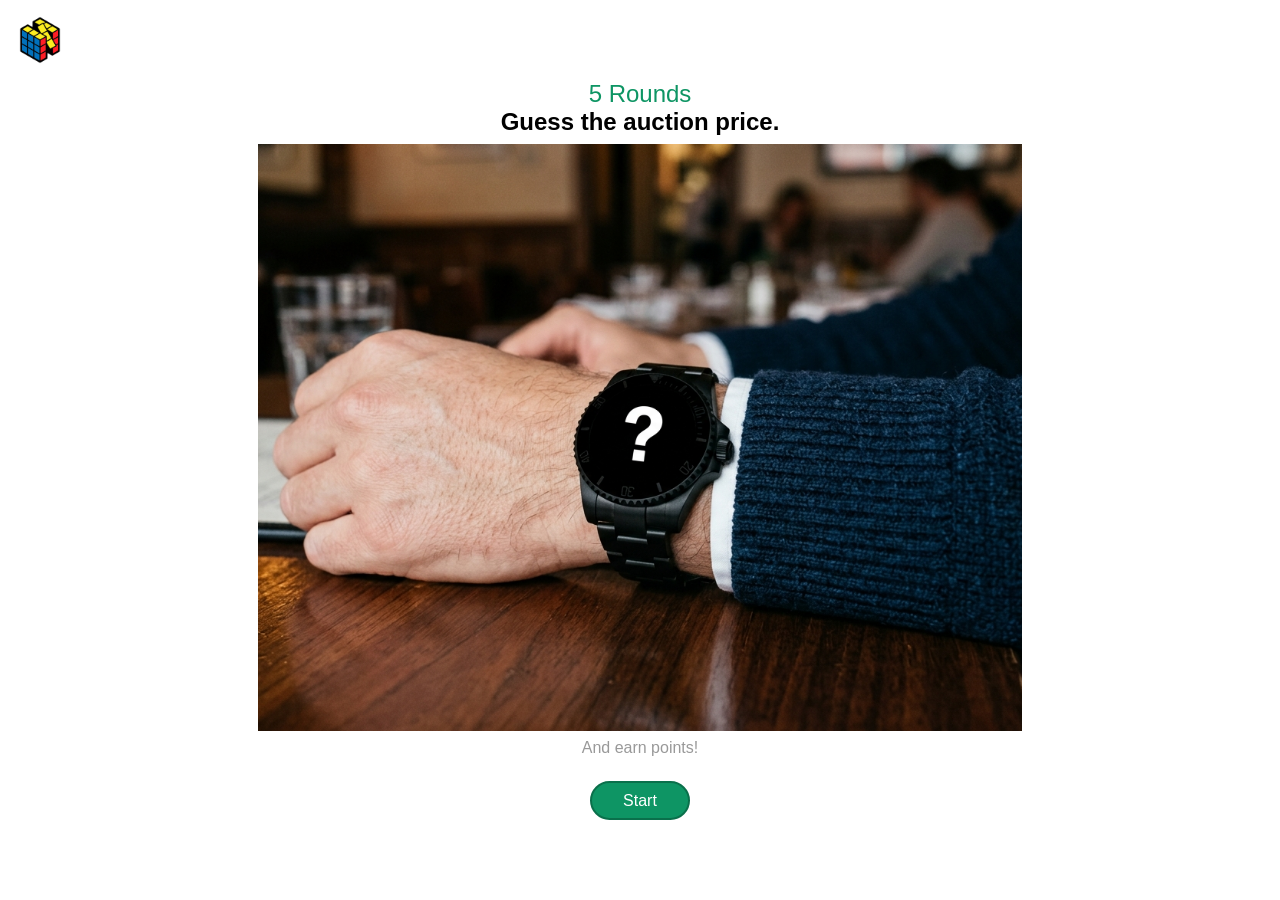
==== index.html @ b775ef50 "Renaming files" ====
<!DOCTYPE html>
<html lang="en">
<head>
    <meta charset="UTF-8">
    <meta name="viewport" content="width=device-width, initial-scale=1.0">
    <link rel="stylesheet" href="css/index.css">
    <link rel="icon" type="image/x-icon" href="src/auction.png">
    <script src="js/index.js" defer></script>

    <title>WatchWorth</title>
</head>
<body>
    <a id="rubik" href="https://itsleontan.com">
        <img src="src/rubik.png" alt="Rubik's Cube">
    </a>

    <main>
        <h2 id="rounds">5 Rounds</h2>
        <h2 id="name">Guess the auction price.</h2>
        
        <div id="image-wrapper">
            <img id="image" src="src/watches/Mystery watch.png" alt="watch">
            <p id="actualPrice">$1,000,000</p>
        </div>

        <p id="date-sold">And earn points!</p>

        <button id="start">Start</button>

        <div id="input-container">
            <span>USD$</span>
            <input id="guess" placeholder=""><button><img src="src/auction.png"></button>
        </div>

        <div id="round-summary">
            <p id="roundPoints"></p>
            <button id="next">Next</button>
        </div>

        <div id="game-summary">
            <p id="gamePoints"></p>
            <button id="again">Play Again</button>
        </div>
    </main>
</body>
</html>
---- css/index.css ----
:root {
    --beige: rgb(249, 246, 244);

    --white-dark: hsl(0, 0%, 90%);
    --white-medium: hsl(0, 0%, 95%);
    --white-light: hsl(0, 0%, 100%);

    --grey-light: hsl(0, 0%, 80%);
    --grey-medium: hsl(0, 0%, 70%);
    --grey-dark: hsl(0, 0%, 60%);

    --black-dark: hsl(0, 0%, 0%);
    --black-medium: hsl(0, 0%, 10%);
    --black-light: hsl(0, 0%, 20%);

    --primary-dark: hsl(158, 83%, 16%);
    --primary-medium: hsl(158, 83%, 24%);
    --primary-light: hsl(158, 83%, 32%);
}
html {
    scroll-behavior: smooth;
    scrollbar-color: var(--primary-light) var(--white-dark);
    scrollbar-width: thin;
    font-family: "Montserrat", sans-serif;
}
*, *::before, *::after {
    box-sizing: border-box;
}
body {
    /* border: 3px solid palevioletred; */
    height: 100vh;
    width: 100%;
    margin: 0;
    display: flex;
    flex-direction: column;
    justify-content: center;
    align-items: center;
}

#rubik {
    position: absolute;
    top: 16px;
    left: 16px;
}
#rubik img {
    width: min(48px, 12%);
}

main {
    /* border: 3px dotted red; */
    height: 100%;
    width: min(100%, 800px);
    padding: 80px 0;
    text-align: center;
    display: flex;
    flex-direction: column;
    justify-content: center;
    align-items: center;
}
#rounds {
    color: var(--primary-light);
    margin: 0;
    font-weight: 400;
}
#name {
    margin: 0;
}

#image-wrapper {
    /* border: 3px dotted green; */
    min-height: 0;
    height: fit-content;
    max-width: 100%;
    width: fit-content;
    display: flex;
    justify-content: center;
    align-items: center;
    margin: 8px 0;
    position: relative;
}
#image {
    object-fit: contain;
    height: auto;
    max-height: 100%;
    width: 100%;
    display: block;
}
#actualPrice {
    display: none;
    position: absolute;
    background-color: rgba(255, 255, 255, 0.7);
    color: var(--primary-light);
    width: 100%;
    font-size: 28px;
    bottom: 0px;
    padding: 12px 0;
}

#date-sold {
    margin: 0;
    color: var(--grey-dark);
}
#input-container {
    display: none;
    width: 100%;
    margin-top: 24px;
    justify-content: center;
    align-items: center;
}
#input-container input {
    height: 40px;
    font-size: 20px;
    text-align: center;
    width: 150px;
    padding: 5px 15px;
    border: 2px solid var(--primary-light);
    margin: 0;
}
#input-container input:focus {
    outline: none;
}
#input-container button {
    height: 40px;
    width: 40px;
    padding: 5px;
    border: 2px solid var(--primary-light);
    background-color: var(--primary-light);
    margin: 0;
    display: flex;
    justify-content: center;
    align-items: center;
}
#input-container button img {
    width: 100%;
    filter: invert(1);
    transition: transform 0.2s ease;
}
#input-container button img:hover {
    transform: rotate(-45deg);
}
#input-container button img:active {
    transform: rotate(-45deg);
}

#start {
    font-size: 16px;
    height: 40px;
    width: 100px;
    padding: 5px;
    border-radius: 20px;
    border: 2px solid var(--primary-medium);
    background-color: var(--primary-light);
    color: white;
    margin-top: 24px;
}
#start:hover,
#start:active {
    border: 2px solid var(--primary-medium);
    background-color: var(--primary-medium);
}

#round-summary {
    display: none;
    width: 100%;
    justify-content: center;
    align-items: center;
    margin-top: 24px;
    gap: 40px;
}
#round-summary p {
    color: var(--primary-light);
    font-size: 20px;
}
#round-summary #next {
    font-size: 16px;
    height: 40px;
    width: 80px;
    border-radius: 20px;
    border: 2px solid var(--primary-medium);
    background-color: var(--primary-light);
    color: white;
}
#round-summary #next:hover,
#round-summary #nextt:active {
    border: 2px solid var(--primary-medium);
    background-color: var(--primary-medium);
}

#game-summary {
    display: none;
    flex-direction: column;
    width: 100%;
    justify-content: center;
    align-items: center;
}
#game-summary p {
    color: var(--primary-light);
    font-size: 24px;
}
#game-summary #again {
    font-size: 16px;
    height: 40px;
    width: 120px;
    border-radius: 20px;
    border: 2px solid var(--primary-medium);
    background-color: var(--primary-light);
    color: white;
}
#round-summary #again:hover,
#round-summary #again:active {
    border: 2px solid var(--primary-medium);
    background-color: var(--primary-medium);
}
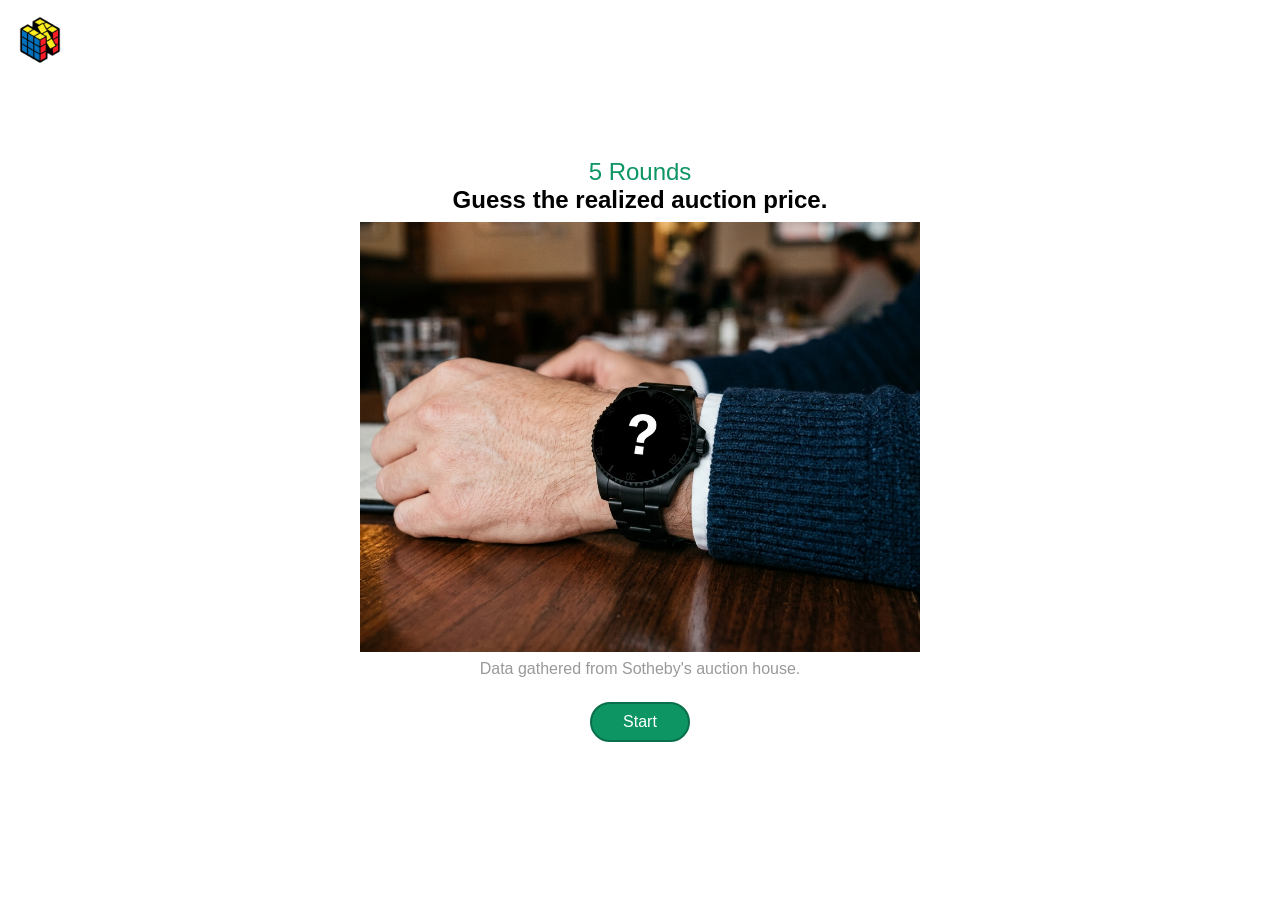
==== commit 5a208f4b: "v1.1.1 - Fixed right. overflowing element. - Added padding to name. - Potentially fix with viewport " ====
--- a/index.html
+++ b/index.html
@@ -2,7 +2,7 @@
 <html lang="en">
 <head>
     <meta charset="UTF-8">
-    <meta name="viewport" content="width=device-width, initial-scale=1.0">
+    <meta name="viewport" content="width=device-width, initial-scale=1.0, viewport-fit=cover, interactive-widget=overlays-content">
     <link rel="stylesheet" href="css/index.css">
     <link rel="icon" type="image/x-icon" href="src/auction.png">
     <script src="js/index.js" defer></script>
@@ -16,14 +16,15 @@
 
     <main>
         <h2 id="rounds">5 Rounds</h2>
-        <h2 id="name">Guess the auction price.</h2>
+        <h2 id="name">Guess the realized auction price.</h2>
         
         <div id="image-wrapper">
             <img id="image" src="src/watches/Mystery watch.png" alt="watch">
-            <p id="actualPrice">$1,000,000</p>
+            <p id="actualPrice"></p>
+            <img id="sold" src="src/sold.png">
         </div>
 
-        <p id="date-sold">And earn points!</p>
+        <p id="date-sold">Data gathered from Sotheby's auction house.</p>
 
         <button id="start">Start</button>
 
--- a/css/index.css
+++ b/css/index.css
@@ -18,6 +18,8 @@
     --primary-light: hsl(158, 83%, 32%);
 }
 html {
+    height: 100%;
+    min-height: 100%;
     scroll-behavior: smooth;
     scrollbar-color: var(--primary-light) var(--white-dark);
     scrollbar-width: thin;
@@ -27,14 +29,16 @@
     box-sizing: border-box;
 }
 body {
-    /* border: 3px solid palevioletred; */
     height: 100vh;
+    min-height: var(--app-height);
     width: 100%;
     margin: 0;
     display: flex;
     flex-direction: column;
-    justify-content: center;
-    align-items: center;
+    justify-content: flex-start;
+    align-items: center;
+    /* overflow-x: hidden;
+    overflow-y: auto; */
 }
 
 #rubik {
@@ -47,9 +51,8 @@
 }
 
 main {
-    /* border: 3px dotted red; */
     height: 100%;
-    width: min(100%, 800px);
+    min-height: var(--app-height);
     padding: 80px 0;
     text-align: center;
     display: flex;
@@ -64,14 +67,14 @@
 }
 #name {
     margin: 0;
+    padding: 0 20px;
 }
 
 #image-wrapper {
-    /* border: 3px dotted green; */
     min-height: 0;
     height: fit-content;
     max-width: 100%;
-    width: fit-content;
+    width: min(100%, 560px);
     display: flex;
     justify-content: center;
     align-items: center;
@@ -83,6 +86,7 @@
     height: auto;
     max-height: 100%;
     width: 100%;
+    max-width: 100%;
     display: block;
 }
 #actualPrice {
@@ -94,6 +98,21 @@
     font-size: 28px;
     bottom: 0px;
     padding: 12px 0;
+}
+#sold {
+    visibility: hidden;
+    position: absolute;
+    width: 160px;
+    top: 0px;
+    right: 0px;
+    transform-origin: top right;
+    transform:  scale(1.5);
+    transition: transform 0.2s linear;
+}
+#sold.show {
+    visibility: visible;
+    transform-origin: center;
+    transform: rotate(45deg) scale(1);
 }
 
 #date-sold {
@@ -119,7 +138,7 @@
 #input-container input:focus {
     outline: none;
 }
-#input-container button {
+#input-container > button {
     height: 40px;
     width: 40px;
     padding: 5px;
@@ -170,6 +189,7 @@
 #round-summary p {
     color: var(--primary-light);
     font-size: 20px;
+    margin: 0;
 }
 #round-summary #next {
     font-size: 16px;
@@ -179,6 +199,7 @@
     border: 2px solid var(--primary-medium);
     background-color: var(--primary-light);
     color: white;
+    margin: 0;
 }
 #round-summary #next:hover,
 #round-summary #nextt:active {
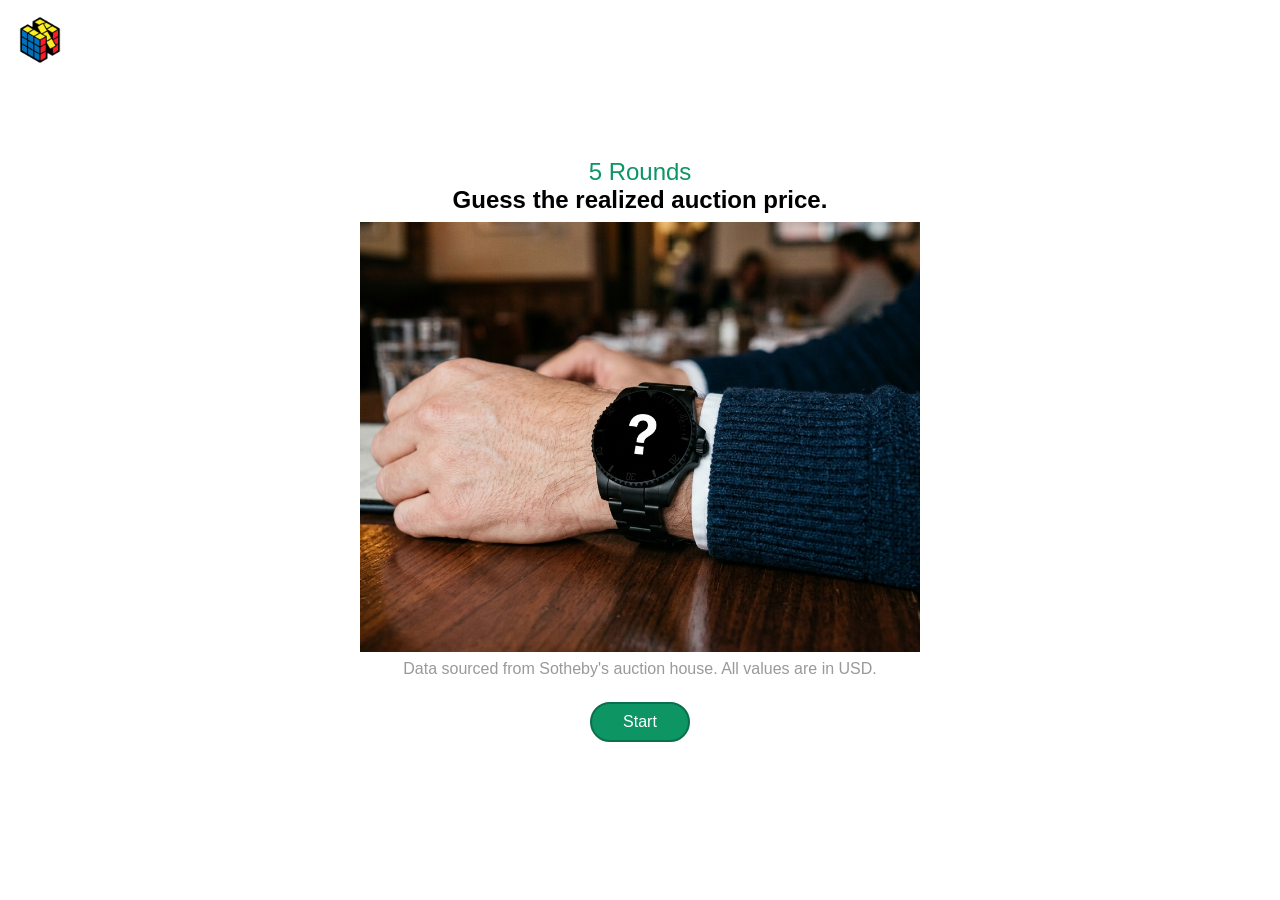
==== commit d71abcec: "v1.1.2 - Refined input number formatting." ====
--- a/index.html
+++ b/index.html
@@ -24,13 +24,12 @@
             <img id="sold" src="src/sold.png">
         </div>
 
-        <p id="date-sold">Data gathered from Sotheby's auction house.</p>
+        <p id="date-sold">Data sourced from Sotheby's auction house. All values are in USD.</p>
 
         <button id="start">Start</button>
 
         <div id="input-container">
-            <span>USD$</span>
-            <input id="guess" placeholder=""><button><img src="src/auction.png"></button>
+            <input id="guess" placeholder="$0"><button><img src="src/auction.png"></button>
         </div>
 
         <div id="round-summary">
--- a/css/index.css
+++ b/css/index.css
@@ -37,8 +37,6 @@
     flex-direction: column;
     justify-content: flex-start;
     align-items: center;
-    /* overflow-x: hidden;
-    overflow-y: auto; */
 }
 
 #rubik {
@@ -117,6 +115,7 @@
 
 #date-sold {
     margin: 0;
+    padding: 0 20px;
     color: var(--grey-dark);
 }
 #input-container {
